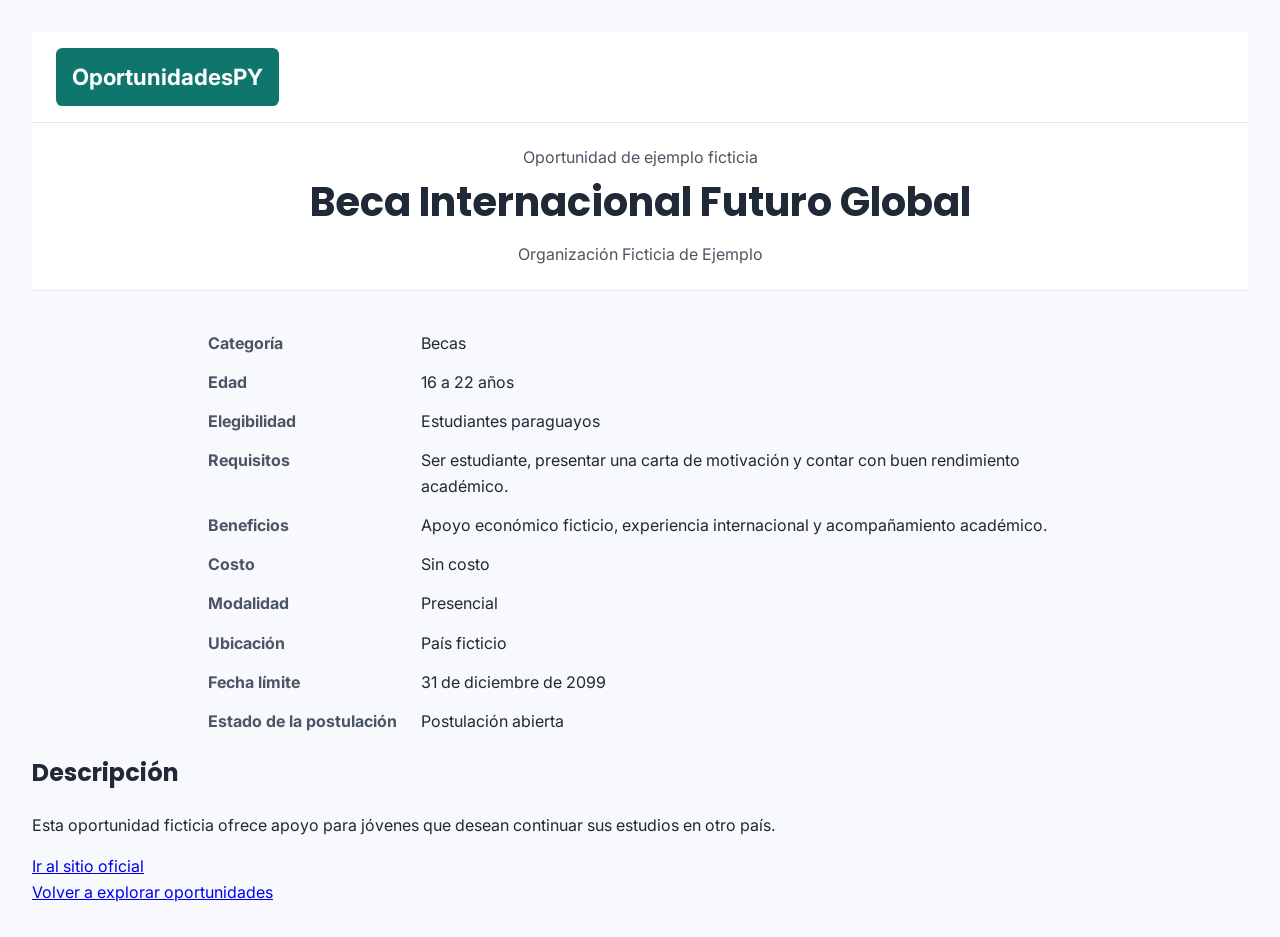
==== oportunidad.html @ ea8ea5ac "Add files via upload Subo primera versión de OportunidadesPY" ====
<!DOCTYPE html>
<html lang="es">
<head>
    <meta charset="UTF-8">
    <meta name="viewport" content="width=device-width, initial-scale=1.0">
    <title>Oportunidad | OportunidadesPY</title>
    <link rel="stylesheet" href="style.css">
</head>

<body>
    <header>
        <a href="index.html">OportunidadesPY</a>
    </header>

    <main>
        <article>
            <header>
                <p>Oportunidad de ejemplo ficticia</p>
                <h1>Beca Internacional Futuro Global</h1>
                <p>Organización Ficticia de Ejemplo</p>
            </header>

            <dl>
                <dt>Categoría</dt>
                <dd>Becas</dd>

                <dt>Edad</dt>
                <dd>16 a 22 años</dd>

                <dt>Elegibilidad</dt>
                <dd>Estudiantes paraguayos</dd>

                <dt>Requisitos</dt>
                <dd>Ser estudiante, presentar una carta de motivación y contar con buen rendimiento académico.</dd>

                <dt>Beneficios</dt>
                <dd>Apoyo económico ficticio, experiencia internacional y acompañamiento académico.</dd>

                <dt>Costo</dt>
                <dd>Sin costo</dd>

                <dt>Modalidad</dt>
                <dd>Presencial</dd>

                <dt>Ubicación</dt>
                <dd>País ficticio</dd>

                <dt>Fecha límite</dt>
                <dd>31 de diciembre de 2099</dd>

                <dt>Estado de la postulación</dt>
                <dd>Postulación abierta</dd>
            </dl>

            <section aria-labelledby="descripcion-titulo">
                <h2 id="descripcion-titulo">Descripción</h2>
                <p>Esta oportunidad ficticia ofrece apoyo para jóvenes que desean continuar sus estudios en otro país.</p>
            </section>

            <a href="#" target="_blank" rel="noopener noreferrer">Ir al sitio oficial</a>
        </article>

        <a href="index.html#explorar">Volver a explorar oportunidades</a>
    </main>

    <script src="script.js"></script>
    <script>
        const parametrosURL = new URLSearchParams(window.location.search);
        const idOportunidad = parametrosURL.get("id");
        const oportunidadEncontrada = oportunidades.find(function (oportunidad) {
            return oportunidad.id === Number(idOportunidad);
        });

        const articuloOportunidad = document.querySelector("main > article");

        if (!oportunidadEncontrada) {
            articuloOportunidad.innerHTML = `
                <h1>Oportunidad no encontrada</h1>
                <p>No existe una oportunidad asociada al ID indicado.</p>
            `;
        } else {
            const encabezadoOportunidad = articuloOportunidad.querySelector("header");
            const parrafosEncabezado = encabezadoOportunidad.querySelectorAll("p");
            const datosOportunidad = articuloOportunidad.querySelectorAll("dl dd");

            parrafosEncabezado[0].textContent = `Oportunidad de ${oportunidadEncontrada.categoria}`;
            encabezadoOportunidad.querySelector("h1").textContent = oportunidadEncontrada.titulo;
            parrafosEncabezado[1].textContent = oportunidadEncontrada.organizacion;

            datosOportunidad[0].textContent = oportunidadEncontrada.categoria;
            datosOportunidad[1].textContent = oportunidadEncontrada.edad;
            datosOportunidad[2].textContent = oportunidadEncontrada.elegibilidad;
            datosOportunidad[3].textContent = oportunidadEncontrada.requisitos;
            datosOportunidad[4].textContent = oportunidadEncontrada.beneficios;
            datosOportunidad[5].textContent = oportunidadEncontrada.costo;
            datosOportunidad[6].textContent = oportunidadEncontrada.modalidad;
            datosOportunidad[7].textContent = oportunidadEncontrada.ubicacion;
            datosOportunidad[8].textContent = oportunidadEncontrada.fechaLimite;
            datosOportunidad[9].textContent = estaVencida(oportunidadEncontrada.fechaLimiteISO)
                ? "Postulación cerrada"
                : "Postulación abierta";

            articuloOportunidad.querySelector("section p").textContent = oportunidadEncontrada.descripcion;
            articuloOportunidad.querySelector("article > a").href = oportunidadEncontrada.enlace;
        }
    </script>
</body>
</html>
---- style.css ----
@import url('https://fonts.googleapis.com/css2?family=Inter:wght@400;500;600;700&family=Poppins:wght@600;700&display=swap');

body {
    background-color: #f7f9fc;
    color: #1f2937;
    font-family: 'Inter', Arial, Helvetica, sans-serif;
    line-height: 1.6;
    margin: 0;
    padding: 2rem;
}

h1,
h2,
h3 {
    font-family: 'Poppins', Arial, Helvetica, sans-serif;
}

header {
    align-items: center;
    background-color: #ffffff;
    border-bottom: 1px solid #e5e7eb;
    display: flex;
    gap: 2rem;
    justify-content: space-between;
    padding: 1rem 1.5rem;
}

header > a:first-child {
    color: #0f766e;
    font-size: 1.4rem;
    font-weight: bold;
    text-decoration: none;
}

header nav ul {
    display: flex;
    gap: 1.5rem;
    list-style: none;
    margin: 0;
    padding: 0;
}

header nav a {
    color: #374151;
    text-decoration: none;
    transition: color 0.2s ease;
}

header nav a:hover,
header nav a:focus-visible {
    color: #0f766e;
}

header > a:last-child {
    background-color: #0f766e;
    border-radius: 0.4rem;
    color: #ffffff;
    padding: 0.7rem 1rem;
    text-decoration: none;
    transition: background-color 0.2s ease;
}

header > a:last-child:hover,
header > a:last-child:focus-visible {
    background-color: #115e59;
}

main > section:first-child {
    background: linear-gradient(135deg, #ccfbf1, #f0fdfa);
    border-radius: 1rem;
    margin-top: 2rem;
    padding: 5rem 2rem;
    text-align: center;
}

main > section:first-child h1 {
    color: #134e4a;
    font-size: 3rem;
    line-height: 1.1;
    margin: 0 auto 1.5rem;
    max-width: 48rem;
}

main > section:first-child p {
    margin: 0 auto 1.5rem;
    max-width: 42rem;
}

main > section:first-child > a {
    background-color: #0f766e;
    border-radius: 0.4rem;
    color: #ffffff;
    display: inline-block;
    font-weight: bold;
    margin-bottom: 1.5rem;
    padding: 0.8rem 1.2rem;
    text-decoration: none;
    transition: background-color 0.2s ease, transform 0.2s ease;
}

main > section:first-child > a:hover,
main > section:first-child > a:focus-visible {
    background-color: #115e59;
    transform: translateY(-2px);
}

main > section#categorias {
    display: grid;
    gap: 1.5rem;
    grid-template-columns: repeat(auto-fit, minmax(14rem, 1fr));
    margin-top: 4rem;
}

main > section#categorias > h2 {
    color: #134e4a;
    grid-column: 1 / -1;
    margin: 0;
    text-align: center;
}

main > section#categorias > article {
    background-color: #ffffff;
    border: 1px solid #e5e7eb;
    border-radius: 0.75rem;
    padding: 1.5rem;
    transition: box-shadow 0.2s ease, transform 0.2s ease;
}

main > section#categorias > article:hover {
    box-shadow: 0 0.5rem 1rem rgba(15, 118, 110, 0.12);
    transform: translateY(-3px);
}

main > section#categorias > article h3 {
    color: #0f766e;
    margin-top: 0;
}

main > section#categorias > article a {
    color: #0f766e;
    font-weight: bold;
}

main > section#destacadas {
    align-items: start;
    display: grid;
    gap: 1.5rem;
    grid-template-columns: repeat(auto-fit, minmax(18rem, 1fr));
    margin-top: 4rem;
}

main > section#destacadas > h2 {
    color: #134e4a;
    grid-column: 1 / -1;
    margin: 0;
    text-align: center;
}

main > section#destacadas > article {
    background-color: #ffffff;
    border: 1px solid #e5e7eb;
    border-radius: 1.15rem;
    box-shadow: 0 0.35rem 1rem rgba(31, 41, 55, 0.08);
    box-sizing: border-box;
    display: flex;
    flex-direction: column;
    min-height: 25rem;
    padding: 1.75rem;
    transition: box-shadow 0.2s ease, transform 0.2s ease, border-color 0.2s ease;
}

main > section#destacadas > article:hover {
    border-color: #99f6e4;
    box-shadow: 0 0.75rem 1.5rem rgba(15, 118, 110, 0.16);
    transform: translateY(-3px);
}

main > section#destacadas > article > .categoria {
    align-self: flex-start;
    background-color: #ccfbf1;
    border-radius: 999px;
    color: #115e59;
    font-size: 0.8rem;
    font-weight: bold;
    margin-bottom: 1rem;
    padding: 0.35rem 0.7rem;
}

main > section#destacadas > article h3 {
    color: #0f766e;
    font-size: 1.25rem;
    line-height: 1.3;
    margin: 0 0 0.45rem;
}

main > section#destacadas > article > .organizacion {
    color: #4b5563;
    font-size: 0.9rem;
    margin: 0 0 1.25rem;
}

main > section#destacadas > article > .descripcion {
    line-clamp: 3;
    -webkit-box-orient: vertical;
    -webkit-line-clamp: 3;
    color: #4b5563;
    display: -webkit-box;
    line-height: 1.6;
    margin: 0 0 1.5rem;
    overflow: hidden;
}

main > section#destacadas > article > .fecha-limite {
    color: #4b5563;
    font-size: 0.9rem;
    font-weight: bold;
    margin: 0 0 1.5rem;
}

main > section#destacadas > article > .estado-cerrada {
    align-self: flex-start;
    background-color: #fef3c7;
    border-radius: 999px;
    color: #92400e;
    font-size: 0.8rem;
    font-weight: bold;
    margin: 0 0 1rem;
    padding: 0.35rem 0.7rem;
}

main > section#destacadas > article > a {
    align-self: flex-start;
    background-color: #0f766e;
    border-radius: 0.5rem;
    color: #ffffff;
    font-weight: bold;
    margin-top: auto;
    padding: 0.7rem 1rem;
    text-decoration: none;
    transition: background-color 0.2s ease, box-shadow 0.2s ease, transform 0.2s ease;
}

main > section#destacadas > article > a:hover,
main > section#destacadas > article > a:focus-visible {
    background-color: #115e59;
    box-shadow: 0 0 0 3px rgba(15, 118, 110, 0.2);
    transform: translateY(-2px);
}

main > section#explorar {
    background-color: #ecfeff;
    border: 1px solid #ccfbf1;
    border-radius: 1rem;
    margin-top: 4rem;
    padding: 2.5rem 2rem;
}

main > section#explorar > h2 {
    color: #134e4a;
    margin-top: 0;
    text-align: center;
}

main > section#explorar > p {
    margin: 0 auto 2rem;
    max-width: 42rem;
    text-align: center;
}

main > section#explorar form {
    align-items: end;
    display: grid;
    gap: 1rem;
    grid-template-columns: repeat(auto-fit, minmax(14rem, 1fr));
}

main > section#explorar form > div {
    display: flex;
    flex-direction: column;
    gap: 0.4rem;
}

main > section#explorar label {
    font-weight: bold;
}

main > section#explorar input,
main > section#explorar select {
    background-color: #ffffff;
    border: 1px solid #9ca3af;
    border-radius: 0.4rem;
    box-sizing: border-box;
    font: inherit;
    min-height: 2.8rem;
    padding: 0.7rem 0.8rem;
    width: 100%;
}

main > section#explorar input:focus,
main > section#explorar select:focus {
    border-color: #0f766e;
    outline: 3px solid rgba(15, 118, 110, 0.2);
}

main > section#explorar form > button {
    background-color: #0f766e;
    border: 0;
    border-radius: 0.4rem;
    color: #ffffff;
    cursor: pointer;
    font: inherit;
    font-weight: bold;
    min-height: 2.8rem;
    padding: 0.7rem 1rem;
    transition: background-color 0.2s ease, transform 0.2s ease;
}

main > section#explorar form > button:hover,
main > section#explorar form > button:focus-visible {
    background-color: #115e59;
    transform: translateY(-2px);
}

main > section#como-funciona {
    display: grid;
    gap: 1.5rem;
    grid-template-columns: repeat(auto-fit, minmax(14rem, 1fr));
    margin-top: 4rem;
}

main > section#como-funciona > h2 {
    color: #134e4a;
    grid-column: 1 / -1;
    margin: 0;
    text-align: center;
}

main > section#como-funciona > article {
    background-color: #ffffff;
    border: 1px solid #e5e7eb;
    border-radius: 0.75rem;
    padding: 1.5rem;
    text-align: center;
}

main > section#como-funciona > article h3 {
    color: #0f766e;
    margin-top: 0;
}

main > section#como-funciona > article h3::first-letter {
    color: #b45309;
    font-size: 2rem;
    font-weight: bold;
}
main > section {
    max-width: 1100px;
    margin-left: auto;
    margin-right: auto;
}

main > section#colaborar {
    background: linear-gradient(135deg, #ccfbf1, #f0fdfa);
    border: 1px solid #99f6e4;
    border-radius: 1rem;
    margin-top: 4rem;
    padding: 3rem 2rem;
    text-align: center;
}

main > section#colaborar > h2 {
    color: #134e4a;
    margin-top: 0;
}

main > section#colaborar > p {
    margin: 0 auto 1.5rem;
    max-width: 42rem;
}

main > section#colaborar > a {
    background-color: #0f766e;
    border-radius: 0.4rem;
    color: #ffffff;
    display: inline-block;
    font-weight: bold;
    padding: 0.8rem 1.2rem;
    text-decoration: none;
    transition: background-color 0.2s ease, transform 0.2s ease;
}

main > section#colaborar > a:hover,
main > section#colaborar > a:focus-visible {
    background-color: #115e59;
    transform: translateY(-2px);
}

main > section#sobre-el-proyecto {
    background-color: #ffffff;
    border: 1px solid #e5e7eb;
    border-radius: 0.75rem;
    margin-top: 4rem;
    padding: 3rem 2rem;
    text-align: center;
}

main > section#sobre-el-proyecto > h2 {
    color: #134e4a;
    margin-top: 0;
}

main > section#sobre-el-proyecto > p {
    margin: 0 auto 1rem;
    max-width: 42rem;
}

main > section#sobre-el-proyecto > p:last-child {
    margin-bottom: 0;
}

footer {
    background-color: #134e4a;
    color: #f0fdfa;
    display: grid;
    gap: 1rem;
    margin-top: 4rem;
    padding: 2.5rem 2rem;
}

footer > p:first-child {
    color: #99f6e4;
    font-size: 1.4rem;
    font-weight: bold;
    margin: 0;
}

footer > p:nth-child(2),
footer > p:last-child {
    margin: 0;
}

footer nav ul {
    display: flex;
    flex-wrap: wrap;
    gap: 1rem 1.5rem;
    list-style: none;
    margin: 0;
    padding: 0;
}

footer nav a {
    color: #f0fdfa;
    text-decoration: none;
    transition: color 0.2s ease;
}

footer nav a:hover,
footer nav a:focus-visible {
    color: #99f6e4;
}

footer small {
    color: #ccfbf1;
}

body > main > article > header {
    display: block;
    margin-bottom: 2.5rem;
    text-align: center;
}

body > main > article > header h1 {
    font-family: 'Poppins', Arial, Helvetica, sans-serif;
    font-size: 2.5rem;
    line-height: 1.2;
    margin: 0.5rem auto 1rem;
    max-width: 48rem;
}

body > main > article > header p {
    color: #4b5563;
    font-family: 'Inter', Arial, Helvetica, sans-serif;
    margin: 0.35rem auto;
}

body > main > article > dl {
    display: grid;
    font-family: 'Inter', Arial, Helvetica, sans-serif;
    gap: 0.85rem 1.5rem;
    grid-template-columns: max-content minmax(0, 1fr);
    margin: 0 auto;
    max-width: 54rem;
}

body > main > article > dl dt {
    color: #4b5563;
    font-weight: 700;
}

body > main > article > dl dd {
    color: #1f2937;
    margin: 0;
}
main > section#como-funciona {
    text-align: center;
}
#destacadas > p {
    grid-column: 1 / -1;
    margin: 0;
    padding: 2rem;
    text-align: center;
    color: #6b7280;
    font-size: 1.1rem;
}
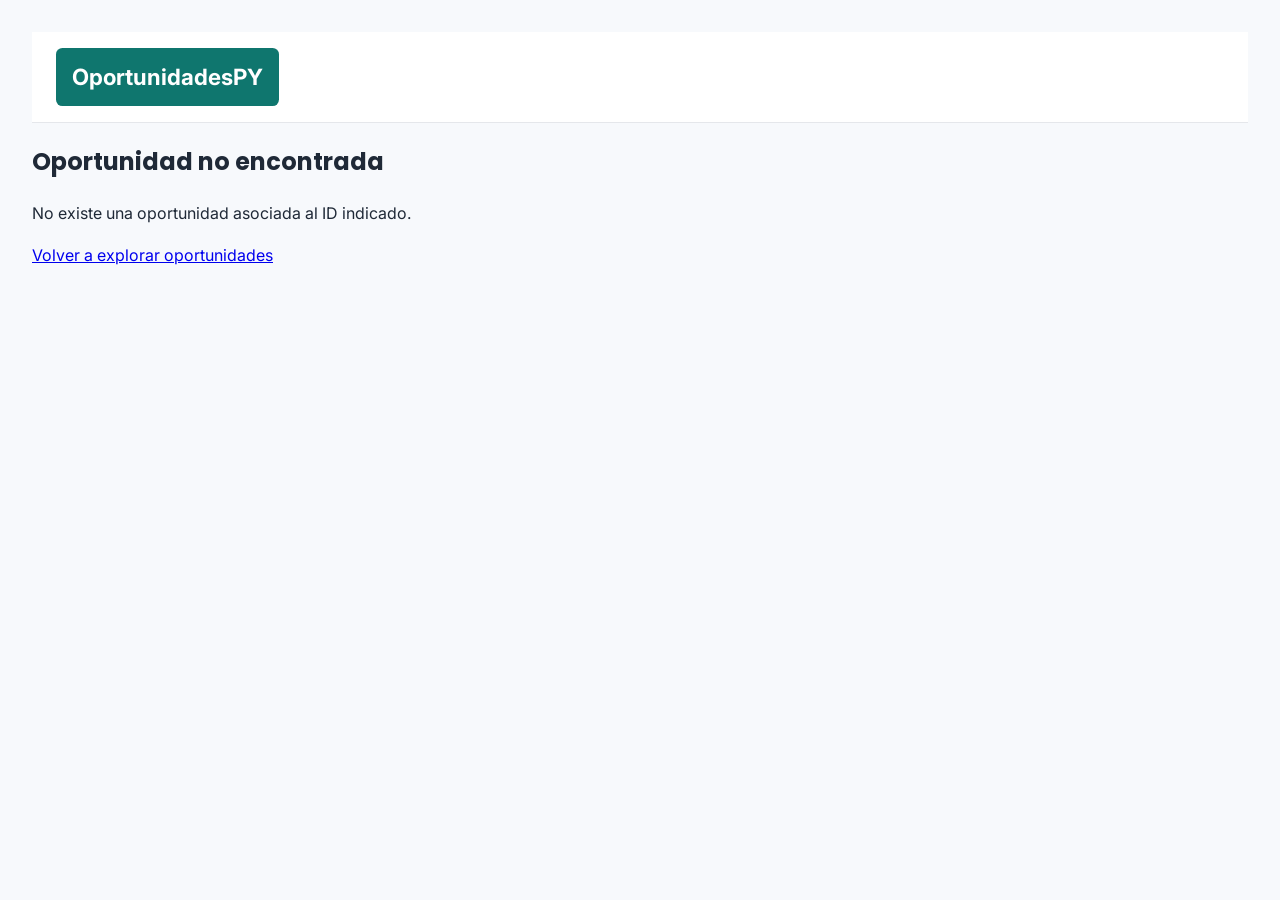
==== commit 5f35a942: "Add files via upload" ====
--- a/oportunidad.html
+++ b/oportunidad.html
@@ -13,65 +13,21 @@
     </header>
 
     <main>
-        <article>
-            <header>
-                <p>Oportunidad de ejemplo ficticia</p>
-                <h1>Beca Internacional Futuro Global</h1>
-                <p>Organización Ficticia de Ejemplo</p>
-            </header>
-
-            <dl>
-                <dt>Categoría</dt>
-                <dd>Becas</dd>
-
-                <dt>Edad</dt>
-                <dd>16 a 22 años</dd>
-
-                <dt>Elegibilidad</dt>
-                <dd>Estudiantes paraguayos</dd>
-
-                <dt>Requisitos</dt>
-                <dd>Ser estudiante, presentar una carta de motivación y contar con buen rendimiento académico.</dd>
-
-                <dt>Beneficios</dt>
-                <dd>Apoyo económico ficticio, experiencia internacional y acompañamiento académico.</dd>
-
-                <dt>Costo</dt>
-                <dd>Sin costo</dd>
-
-                <dt>Modalidad</dt>
-                <dd>Presencial</dd>
-
-                <dt>Ubicación</dt>
-                <dd>País ficticio</dd>
-
-                <dt>Fecha límite</dt>
-                <dd>31 de diciembre de 2099</dd>
-
-                <dt>Estado de la postulación</dt>
-                <dd>Postulación abierta</dd>
-            </dl>
-
-            <section aria-labelledby="descripcion-titulo">
-                <h2 id="descripcion-titulo">Descripción</h2>
-                <p>Esta oportunidad ficticia ofrece apoyo para jóvenes que desean continuar sus estudios en otro país.</p>
-            </section>
-
-            <a href="#" target="_blank" rel="noopener noreferrer">Ir al sitio oficial</a>
-        </article>
+        <article id="detalle-oportunidad"></article>
 
         <a href="index.html#explorar">Volver a explorar oportunidades</a>
     </main>
 
+    <script src="oportunidades.js"></script>
     <script src="script.js"></script>
     <script>
         const parametrosURL = new URLSearchParams(window.location.search);
-        const idOportunidad = parametrosURL.get("id");
+        const idOportunidad = Number(parametrosURL.get("id"));
         const oportunidadEncontrada = oportunidades.find(function (oportunidad) {
-            return oportunidad.id === Number(idOportunidad);
+            return oportunidad.id === idOportunidad;
         });
 
-        const articuloOportunidad = document.querySelector("main > article");
+        const articuloOportunidad = document.querySelector("#detalle-oportunidad");
 
         if (!oportunidadEncontrada) {
             articuloOportunidad.innerHTML = `
@@ -79,29 +35,56 @@
                 <p>No existe una oportunidad asociada al ID indicado.</p>
             `;
         } else {
-            const encabezadoOportunidad = articuloOportunidad.querySelector("header");
-            const parrafosEncabezado = encabezadoOportunidad.querySelectorAll("p");
-            const datosOportunidad = articuloOportunidad.querySelectorAll("dl dd");
-
-            parrafosEncabezado[0].textContent = `Oportunidad de ${oportunidadEncontrada.categoria}`;
-            encabezadoOportunidad.querySelector("h1").textContent = oportunidadEncontrada.titulo;
-            parrafosEncabezado[1].textContent = oportunidadEncontrada.organizacion;
-
-            datosOportunidad[0].textContent = oportunidadEncontrada.categoria;
-            datosOportunidad[1].textContent = oportunidadEncontrada.edad;
-            datosOportunidad[2].textContent = oportunidadEncontrada.elegibilidad;
-            datosOportunidad[3].textContent = oportunidadEncontrada.requisitos;
-            datosOportunidad[4].textContent = oportunidadEncontrada.beneficios;
-            datosOportunidad[5].textContent = oportunidadEncontrada.costo;
-            datosOportunidad[6].textContent = oportunidadEncontrada.modalidad;
-            datosOportunidad[7].textContent = oportunidadEncontrada.ubicacion;
-            datosOportunidad[8].textContent = oportunidadEncontrada.fechaLimite;
-            datosOportunidad[9].textContent = estaVencida(oportunidadEncontrada.fechaLimiteISO)
+            const estadoPostulacion = estaVencida(oportunidadEncontrada.fechaLimiteISO)
                 ? "Postulación cerrada"
                 : "Postulación abierta";
 
-            articuloOportunidad.querySelector("section p").textContent = oportunidadEncontrada.descripcion;
-            articuloOportunidad.querySelector("article > a").href = oportunidadEncontrada.enlace;
+            articuloOportunidad.innerHTML = `
+                <header>
+                    <p>Oportunidad de ${oportunidadEncontrada.categoria}</p>
+                    <h1>${oportunidadEncontrada.titulo}</h1>
+                    <p>${oportunidadEncontrada.organizacion}</p>
+                </header>
+
+                <dl>
+                    <dt>Categoría</dt>
+                    <dd>${oportunidadEncontrada.categoria}</dd>
+
+                    <dt>Edad</dt>
+                    <dd>${oportunidadEncontrada.edad}</dd>
+
+                    <dt>Elegibilidad</dt>
+                    <dd>${oportunidadEncontrada.elegibilidad}</dd>
+
+                    <dt>Requisitos</dt>
+                    <dd>${oportunidadEncontrada.requisitos}</dd>
+
+                    <dt>Beneficios</dt>
+                    <dd>${oportunidadEncontrada.beneficios}</dd>
+
+                    <dt>Costo</dt>
+                    <dd>${oportunidadEncontrada.costo}</dd>
+
+                    <dt>Modalidad</dt>
+                    <dd>${oportunidadEncontrada.modalidad}</dd>
+
+                    <dt>Ubicación</dt>
+                    <dd>${oportunidadEncontrada.ubicacion}</dd>
+
+                    <dt>Fecha límite</dt>
+                    <dd>${oportunidadEncontrada.fechaLimite}</dd>
+
+                    <dt>Estado de la postulación</dt>
+                    <dd>${estadoPostulacion}</dd>
+                </dl>
+
+                <section aria-labelledby="descripcion-titulo">
+                    <h2 id="descripcion-titulo">Descripción</h2>
+                    <p>${oportunidadEncontrada.descripcion}</p>
+                </section>
+
+                <a href="${oportunidadEncontrada.enlace}" target="_blank" rel="noopener noreferrer">Ir al sitio oficial</a>
+            `;
         }
     </script>
 </body>
